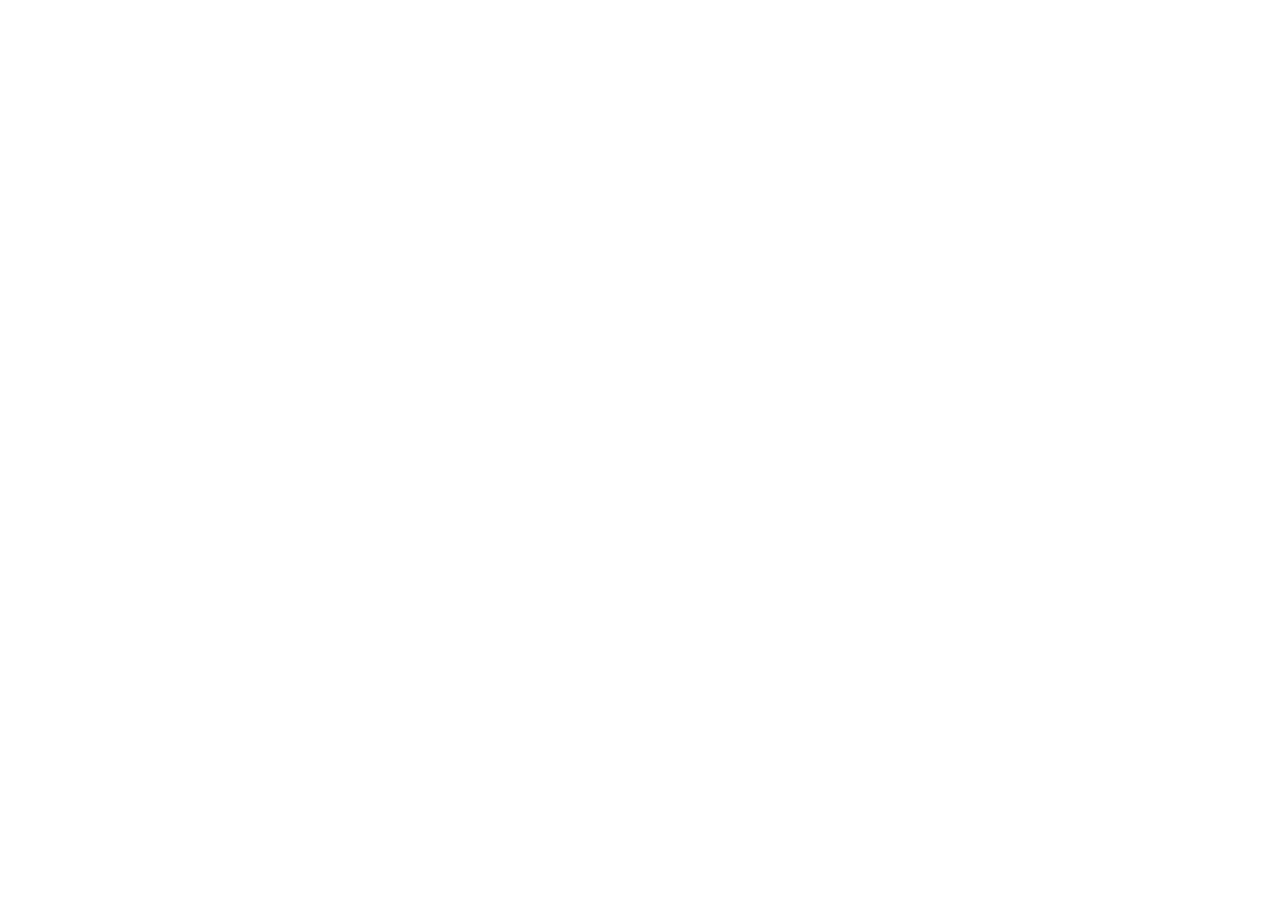
==== backend/static/web/index.html @ ec61ebcc "Ready for cloud deployment" ====
<!DOCTYPE html>
<html>
<head>
  <!--
    If you are serving your web app in a path other than the root, change the
    href value below to reflect the base path you are serving from.

    The path provided below has to start and end with a slash "/" in order for
    it to work correctly.

    For more details:
    * https://developer.mozilla.org/en-US/docs/Web/HTML/Element/base

    This is a placeholder for base href that will be replaced by the value of
    the `--base-href` argument provided to `flutter build`.
  -->
  <base href="/">

  <meta charset="UTF-8">
  <meta content="IE=Edge" http-equiv="X-UA-Compatible">
  <meta name="description" content="A new Flutter project.">

  <!-- iOS meta tags & icons -->
  <meta name="mobile-web-app-capable" content="yes">
  <meta name="apple-mobile-web-app-status-bar-style" content="black">
  <meta name="apple-mobile-web-app-title" content="giftsense">
  <link rel="apple-touch-icon" href="icons/Icon-192.png">

  <!-- Favicon -->
  <link rel="icon" type="image/png" href="favicon.png"/>

  <title>giftsense</title>
  <link rel="manifest" href="manifest.json">
</head>
<body>
  <!--
    You can customize the "flutter_bootstrap.js" script.
    This is useful to provide a custom configuration to the Flutter loader
    or to give the user feedback during the initialization process.

    For more details:
    * https://docs.flutter.dev/platform-integration/web/initialization
  -->
  <script src="flutter_bootstrap.js" async></script>
</body>
</html>
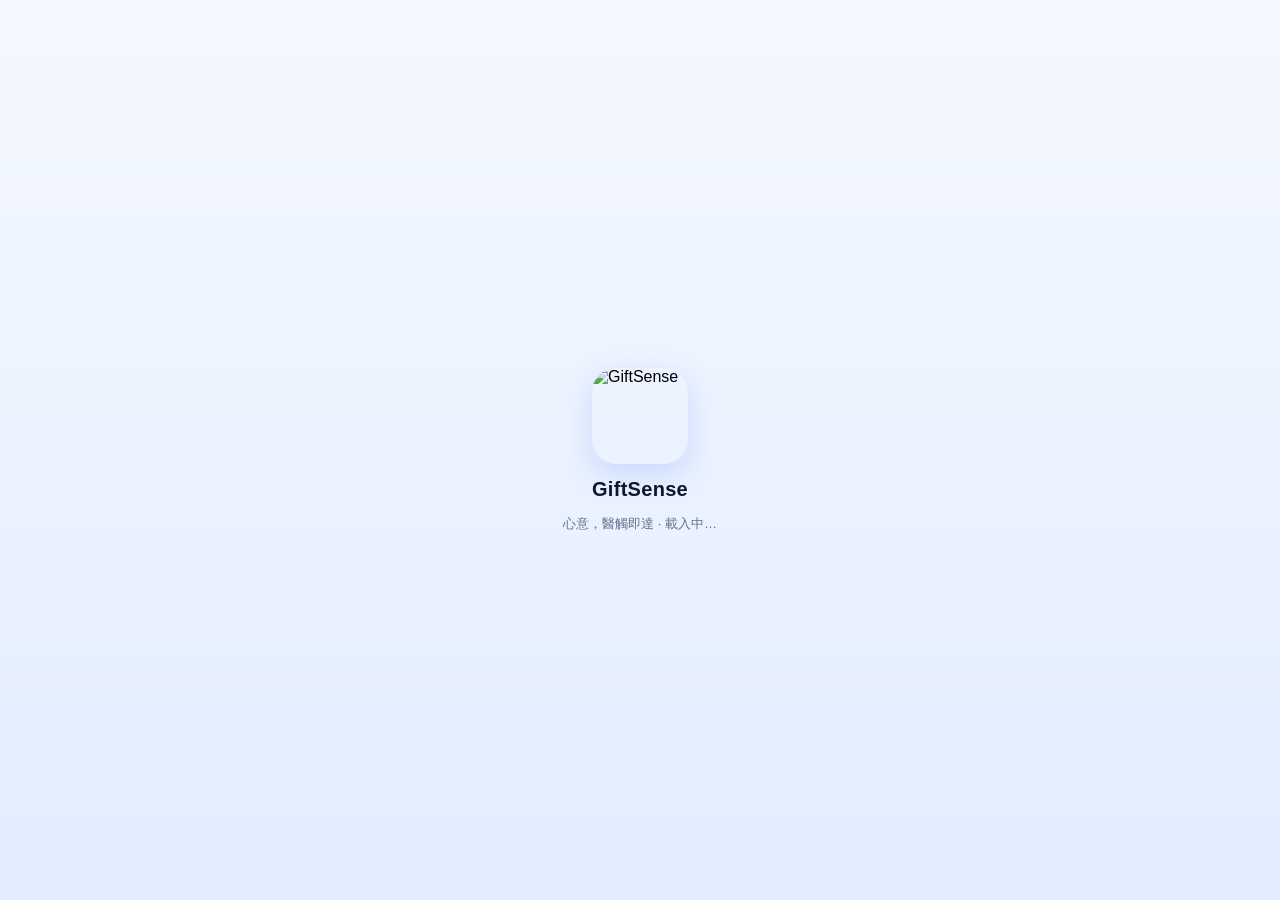
==== commit cec97c1b: "iPhone home-screen support: GiftSense icons, splash, iOS setup guide - Replace the default Flutter i" ====
--- a/backend/static/web/index.html
+++ b/backend/static/web/index.html
@@ -18,21 +18,37 @@
 
   <meta charset="UTF-8">
   <meta content="IE=Edge" http-equiv="X-UA-Compatible">
-  <meta name="description" content="A new Flutter project.">
+  <meta name="description" content="GiftSense 智慧關懷送禮">
 
-  <!-- iOS meta tags & icons -->
+  <!-- iOS：Safari「分享 → 加入主畫面」後以全螢幕 App 方式開啟 -->
   <meta name="mobile-web-app-capable" content="yes">
-  <meta name="apple-mobile-web-app-status-bar-style" content="black">
-  <meta name="apple-mobile-web-app-title" content="giftsense">
-  <link rel="apple-touch-icon" href="icons/Icon-192.png">
+  <meta name="apple-mobile-web-app-capable" content="yes">
+  <meta name="apple-mobile-web-app-status-bar-style" content="default">
+  <meta name="apple-mobile-web-app-title" content="GiftSense">
+  <meta name="theme-color" content="#2563EB">
+  <link rel="apple-touch-icon" sizes="180x180" href="icons/apple-touch-icon.png">
 
   <!-- Favicon -->
   <link rel="icon" type="image/png" href="favicon.png"/>
 
-  <title>giftsense</title>
+  <title>GiftSense</title>
   <link rel="manifest" href="manifest.json">
 </head>
-<body>
+<body style="margin:0;background:#F4F8FF;">
+  <!-- 載入畫面：Flutter 第一個畫面出現前顯示 GiftSense logo，iPhone 上不會一片空白 -->
+  <div id="gs-splash" style="position:fixed;inset:0;display:flex;flex-direction:column;align-items:center;justify-content:center;gap:14px;background:linear-gradient(180deg,#F4F8FF,#E3EDFF);font-family:-apple-system,'PingFang TC','Noto Sans TC',sans-serif;z-index:9999;transition:opacity .35s;">
+    <img src="icons/Icon-192.png" alt="GiftSense" width="96" height="96" style="border-radius:24px;box-shadow:0 10px 30px rgba(37,99,235,.18);">
+    <div style="font-size:20px;font-weight:800;color:#0F172A;letter-spacing:.3px;">GiftSense</div>
+    <div style="font-size:13px;color:#64748B;">心意，醫觸即達 · 載入中…</div>
+  </div>
+  <script>
+    window.addEventListener('flutter-first-frame', function () {
+      var el = document.getElementById('gs-splash');
+      if (!el) return;
+      el.style.opacity = '0';
+      setTimeout(function () { el.remove(); }, 400);
+    });
+  </script>
   <!--
     You can customize the "flutter_bootstrap.js" script.
     This is useful to provide a custom configuration to the Flutter loader
